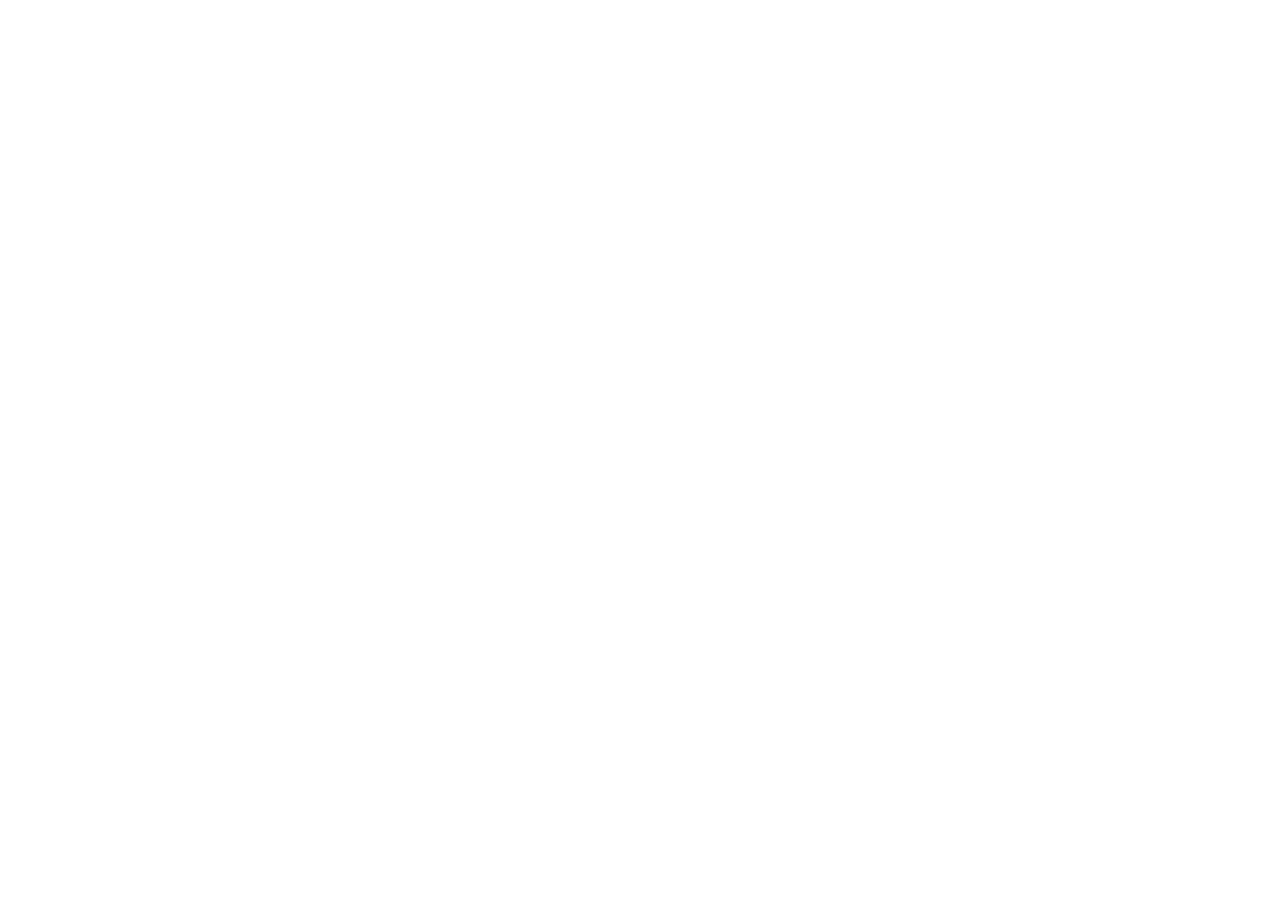
==== src/index.html @ 9ddcbdfb "Initial commit" ====
<!DOCTYPE html>
<html lang="en">
<head>
    <meta charset="UTF-8">
    <meta name="viewport" content="width=device-width, initial-scale=1.0">
    <title>Document</title>
    <link href="./output.css" rel="stylesheet">
</head>
<body>
    <div class="bg-blue-400 flex">
    </div>
</body>
</html>
---- src/output.css ----
/*
! tailwindcss v3.4.9 | MIT License | https://tailwindcss.com
*/

/*
1. Prevent padding and border from affecting element width. (https://github.com/mozdevs/cssremedy/issues/4)
2. Allow adding a border to an element by just adding a border-width. (https://github.com/tailwindcss/tailwindcss/pull/116)
*/

*,
::before,
::after {
  box-sizing: border-box;
  /* 1 */
  border-width: 0;
  /* 2 */
  border-style: solid;
  /* 2 */
  border-color: #e5e7eb;
  /* 2 */
}

::before,
::after {
  --tw-content: '';
}

/*
1. Use a consistent sensible line-height in all browsers.
2. Prevent adjustments of font size after orientation changes in iOS.
3. Use a more readable tab size.
4. Use the user's configured `sans` font-family by default.
5. Use the user's configured `sans` font-feature-settings by default.
6. Use the user's configured `sans` font-variation-settings by default.
7. Disable tap highlights on iOS
*/

html,
:host {
  line-height: 1.5;
  /* 1 */
  -webkit-text-size-adjust: 100%;
  /* 2 */
  -moz-tab-size: 4;
  /* 3 */
  -o-tab-size: 4;
     tab-size: 4;
  /* 3 */
  font-family: ui-sans-serif, system-ui, sans-serif, "Apple Color Emoji", "Segoe UI Emoji", "Segoe UI Symbol", "Noto Color Emoji";
  /* 4 */
  font-feature-settings: normal;
  /* 5 */
  font-variation-settings: normal;
  /* 6 */
  -webkit-tap-highlight-color: transparent;
  /* 7 */
}

/*
1. Remove the margin in all browsers.
2. Inherit line-height from `html` so users can set them as a class directly on the `html` element.
*/

body {
  margin: 0;
  /* 1 */
  line-height: inherit;
  /* 2 */
}

/*
1. Add the correct height in Firefox.
2. Correct the inheritance of border color in Firefox. (https://bugzilla.mozilla.org/show_bug.cgi?id=190655)
3. Ensure horizontal rules are visible by default.
*/

hr {
  height: 0;
  /* 1 */
  color: inherit;
  /* 2 */
  border-top-width: 1px;
  /* 3 */
}

/*
Add the correct text decoration in Chrome, Edge, and Safari.
*/

abbr:where([title]) {
  -webkit-text-decoration: underline dotted;
          text-decoration: underline dotted;
}

/*
Remove the default font size and weight for headings.
*/

h1,
h2,
h3,
h4,
h5,
h6 {
  font-size: inherit;
  font-weight: inherit;
}

/*
Reset links to optimize for opt-in styling instead of opt-out.
*/

a {
  color: inherit;
  text-decoration: inherit;
}

/*
Add the correct font weight in Edge and Safari.
*/

b,
strong {
  font-weight: bolder;
}

/*
1. Use the user's configured `mono` font-family by default.
2. Use the user's configured `mono` font-feature-settings by default.
3. Use the user's configured `mono` font-variation-settings by default.
4. Correct the odd `em` font sizing in all browsers.
*/

code,
kbd,
samp,
pre {
  font-family: ui-monospace, SFMono-Regular, Menlo, Monaco, Consolas, "Liberation Mono", "Courier New", monospace;
  /* 1 */
  font-feature-settings: normal;
  /* 2 */
  font-variation-settings: normal;
  /* 3 */
  font-size: 1em;
  /* 4 */
}

/*
Add the correct font size in all browsers.
*/

small {
  font-size: 80%;
}

/*
Prevent `sub` and `sup` elements from affecting the line height in all browsers.
*/

sub,
sup {
  font-size: 75%;
  line-height: 0;
  position: relative;
  vertical-align: baseline;
}

sub {
  bottom: -0.25em;
}

sup {
  top: -0.5em;
}

/*
1. Remove text indentation from table contents in Chrome and Safari. (https://bugs.chromium.org/p/chromium/issues/detail?id=999088, https://bugs.webkit.org/show_bug.cgi?id=201297)
2. Correct table border color inheritance in all Chrome and Safari. (https://bugs.chromium.org/p/chromium/issues/detail?id=935729, https://bugs.webkit.org/show_bug.cgi?id=195016)
3. Remove gaps between table borders by default.
*/

table {
  text-indent: 0;
  /* 1 */
  border-color: inherit;
  /* 2 */
  border-collapse: collapse;
  /* 3 */
}

/*
1. Change the font styles in all browsers.
2. Remove the margin in Firefox and Safari.
3. Remove default padding in all browsers.
*/

button,
input,
optgroup,
select,
textarea {
  font-family: inherit;
  /* 1 */
  font-feature-settings: inherit;
  /* 1 */
  font-variation-settings: inherit;
  /* 1 */
  font-size: 100%;
  /* 1 */
  font-weight: inherit;
  /* 1 */
  line-height: inherit;
  /* 1 */
  letter-spacing: inherit;
  /* 1 */
  color: inherit;
  /* 1 */
  margin: 0;
  /* 2 */
  padding: 0;
  /* 3 */
}

/*
Remove the inheritance of text transform in Edge and Firefox.
*/

button,
select {
  text-transform: none;
}

/*
1. Correct the inability to style clickable types in iOS and Safari.
2. Remove default button styles.
*/

button,
input:where([type='button']),
input:where([type='reset']),
input:where([type='submit']) {
  -webkit-appearance: button;
  /* 1 */
  background-color: transparent;
  /* 2 */
  background-image: none;
  /* 2 */
}

/*
Use the modern Firefox focus style for all focusable elements.
*/

:-moz-focusring {
  outline: auto;
}

/*
Remove the additional `:invalid` styles in Firefox. (https://github.com/mozilla/gecko-dev/blob/2f9eacd9d3d995c937b4251a5557d95d494c9be1/layout/style/res/forms.css#L728-L737)
*/

:-moz-ui-invalid {
  box-shadow: none;
}

/*
Add the correct vertical alignment in Chrome and Firefox.
*/

progress {
  vertical-align: baseline;
}

/*
Correct the cursor style of increment and decrement buttons in Safari.
*/

::-webkit-inner-spin-button,
::-webkit-outer-spin-button {
  height: auto;
}

/*
1. Correct the odd appearance in Chrome and Safari.
2. Correct the outline style in Safari.
*/

[type='search'] {
  -webkit-appearance: textfield;
  /* 1 */
  outline-offset: -2px;
  /* 2 */
}

/*
Remove the inner padding in Chrome and Safari on macOS.
*/

::-webkit-search-decoration {
  -webkit-appearance: none;
}

/*
1. Correct the inability to style clickable types in iOS and Safari.
2. Change font properties to `inherit` in Safari.
*/

::-webkit-file-upload-button {
  -webkit-appearance: button;
  /* 1 */
  font: inherit;
  /* 2 */
}

/*
Add the correct display in Chrome and Safari.
*/

summary {
  display: list-item;
}

/*
Removes the default spacing and border for appropriate elements.
*/

blockquote,
dl,
dd,
h1,
h2,
h3,
h4,
h5,
h6,
hr,
figure,
p,
pre {
  margin: 0;
}

fieldset {
  margin: 0;
  padding: 0;
}

legend {
  padding: 0;
}

ol,
ul,
menu {
  list-style: none;
  margin: 0;
  padding: 0;
}

/*
Reset default styling for dialogs.
*/

dialog {
  padding: 0;
}

/*
Prevent resizing textareas horizontally by default.
*/

textarea {
  resize: vertical;
}

/*
1. Reset the default placeholder opacity in Firefox. (https://github.com/tailwindlabs/tailwindcss/issues/3300)
2. Set the default placeholder color to the user's configured gray 400 color.
*/

input::-moz-placeholder, textarea::-moz-placeholder {
  opacity: 1;
  /* 1 */
  color: #9ca3af;
  /* 2 */
}

input::placeholder,
textarea::placeholder {
  opacity: 1;
  /* 1 */
  color: #9ca3af;
  /* 2 */
}

/*
Set the default cursor for buttons.
*/

button,
[role="button"] {
  cursor: pointer;
}

/*
Make sure disabled buttons don't get the pointer cursor.
*/

:disabled {
  cursor: default;
}

/*
1. Make replaced elements `display: block` by default. (https://github.com/mozdevs/cssremedy/issues/14)
2. Add `vertical-align: middle` to align replaced elements more sensibly by default. (https://github.com/jensimmons/cssremedy/issues/14#issuecomment-634934210)
   This can trigger a poorly considered lint error in some tools but is included by design.
*/

img,
svg,
video,
canvas,
audio,
iframe,
embed,
object {
  display: block;
  /* 1 */
  vertical-align: middle;
  /* 2 */
}

/*
Constrain images and videos to the parent width and preserve their intrinsic aspect ratio. (https://github.com/mozdevs/cssremedy/issues/14)
*/

img,
video {
  max-width: 100%;
  height: auto;
}

/* Make elements with the HTML hidden attribute stay hidden by default */

[hidden] {
  display: none;
}

*, ::before, ::after {
  --tw-border-spacing-x: 0;
  --tw-border-spacing-y: 0;
  --tw-translate-x: 0;
  --tw-translate-y: 0;
  --tw-rotate: 0;
  --tw-skew-x: 0;
  --tw-skew-y: 0;
  --tw-scale-x: 1;
  --tw-scale-y: 1;
  --tw-pan-x:  ;
  --tw-pan-y:  ;
  --tw-pinch-zoom:  ;
  --tw-scroll-snap-strictness: proximity;
  --tw-gradient-from-position:  ;
  --tw-gradient-via-position:  ;
  --tw-gradient-to-position:  ;
  --tw-ordinal:  ;
  --tw-slashed-zero:  ;
  --tw-numeric-figure:  ;
  --tw-numeric-spacing:  ;
  --tw-numeric-fraction:  ;
  --tw-ring-inset:  ;
  --tw-ring-offset-width: 0px;
  --tw-ring-offset-color: #fff;
  --tw-ring-color: rgb(59 130 246 / 0.5);
  --tw-ring-offset-shadow: 0 0 #0000;
  --tw-ring-shadow: 0 0 #0000;
  --tw-shadow: 0 0 #0000;
  --tw-shadow-colored: 0 0 #0000;
  --tw-blur:  ;
  --tw-brightness:  ;
  --tw-contrast:  ;
  --tw-grayscale:  ;
  --tw-hue-rotate:  ;
  --tw-invert:  ;
  --tw-saturate:  ;
  --tw-sepia:  ;
  --tw-drop-shadow:  ;
  --tw-backdrop-blur:  ;
  --tw-backdrop-brightness:  ;
  --tw-backdrop-contrast:  ;
  --tw-backdrop-grayscale:  ;
  --tw-backdrop-hue-rotate:  ;
  --tw-backdrop-invert:  ;
  --tw-backdrop-opacity:  ;
  --tw-backdrop-saturate:  ;
  --tw-backdrop-sepia:  ;
  --tw-contain-size:  ;
  --tw-contain-layout:  ;
  --tw-contain-paint:  ;
  --tw-contain-style:  ;
}

::backdrop {
  --tw-border-spacing-x: 0;
  --tw-border-spacing-y: 0;
  --tw-translate-x: 0;
  --tw-translate-y: 0;
  --tw-rotate: 0;
  --tw-skew-x: 0;
  --tw-skew-y: 0;
  --tw-scale-x: 1;
  --tw-scale-y: 1;
  --tw-pan-x:  ;
  --tw-pan-y:  ;
  --tw-pinch-zoom:  ;
  --tw-scroll-snap-strictness: proximity;
  --tw-gradient-from-position:  ;
  --tw-gradient-via-position:  ;
  --tw-gradient-to-position:  ;
  --tw-ordinal:  ;
  --tw-slashed-zero:  ;
  --tw-numeric-figure:  ;
  --tw-numeric-spacing:  ;
  --tw-numeric-fraction:  ;
  --tw-ring-inset:  ;
  --tw-ring-offset-width: 0px;
  --tw-ring-offset-color: #fff;
  --tw-ring-color: rgb(59 130 246 / 0.5);
  --tw-ring-offset-shadow: 0 0 #0000;
  --tw-ring-shadow: 0 0 #0000;
  --tw-shadow: 0 0 #0000;
  --tw-shadow-colored: 0 0 #0000;
  --tw-blur:  ;
  --tw-brightness:  ;
  --tw-contrast:  ;
  --tw-grayscale:  ;
  --tw-hue-rotate:  ;
  --tw-invert:  ;
  --tw-saturate:  ;
  --tw-sepia:  ;
  --tw-drop-shadow:  ;
  --tw-backdrop-blur:  ;
  --tw-backdrop-brightness:  ;
  --tw-backdrop-contrast:  ;
  --tw-backdrop-grayscale:  ;
  --tw-backdrop-hue-rotate:  ;
  --tw-backdrop-invert:  ;
  --tw-backdrop-opacity:  ;
  --tw-backdrop-saturate:  ;
  --tw-backdrop-sepia:  ;
  --tw-contain-size:  ;
  --tw-contain-layout:  ;
  --tw-contain-paint:  ;
  --tw-contain-style:  ;
}

.flex {
  display: flex;
}

.gap-3 {
  gap: 0.75rem;
}

.bg-blue-400 {
  --tw-bg-opacity: 1;
  background-color: rgb(96 165 250 / var(--tw-bg-opacity));
}

.p-4 {
  padding: 1rem;
}
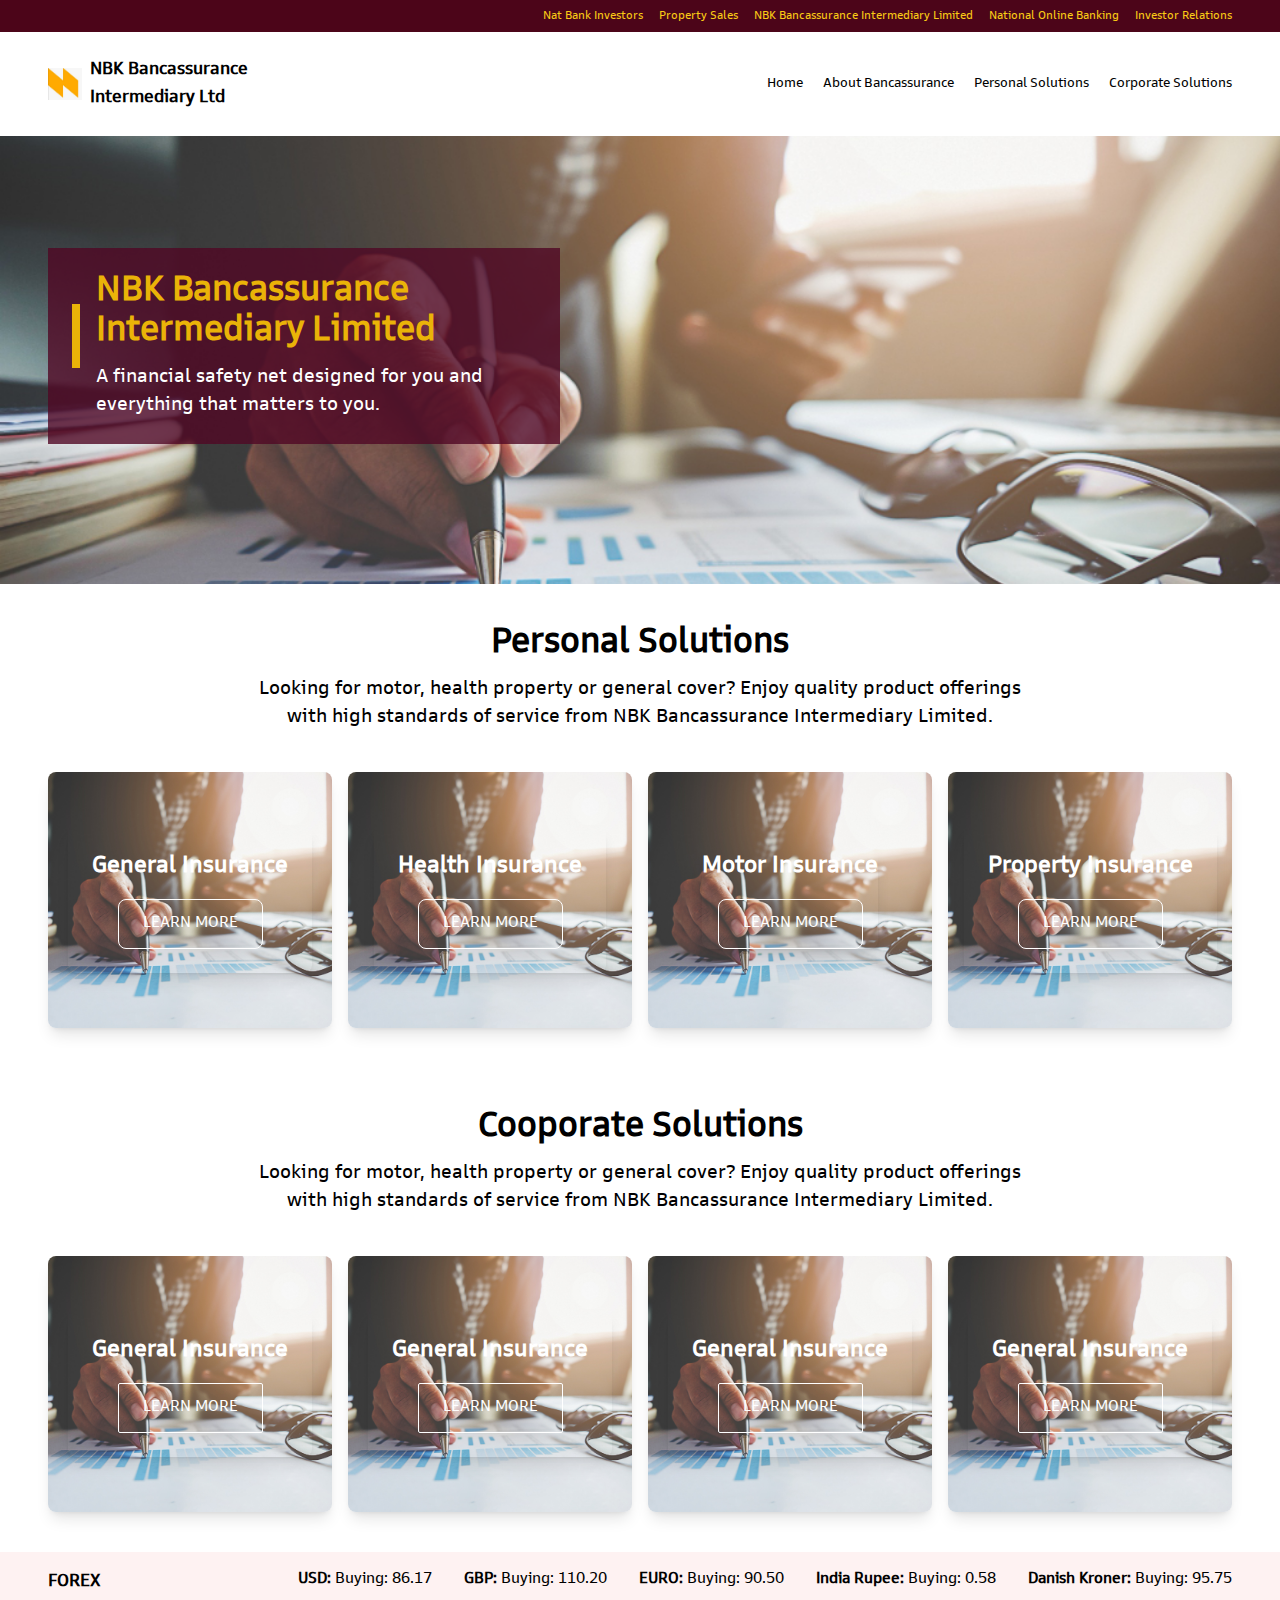
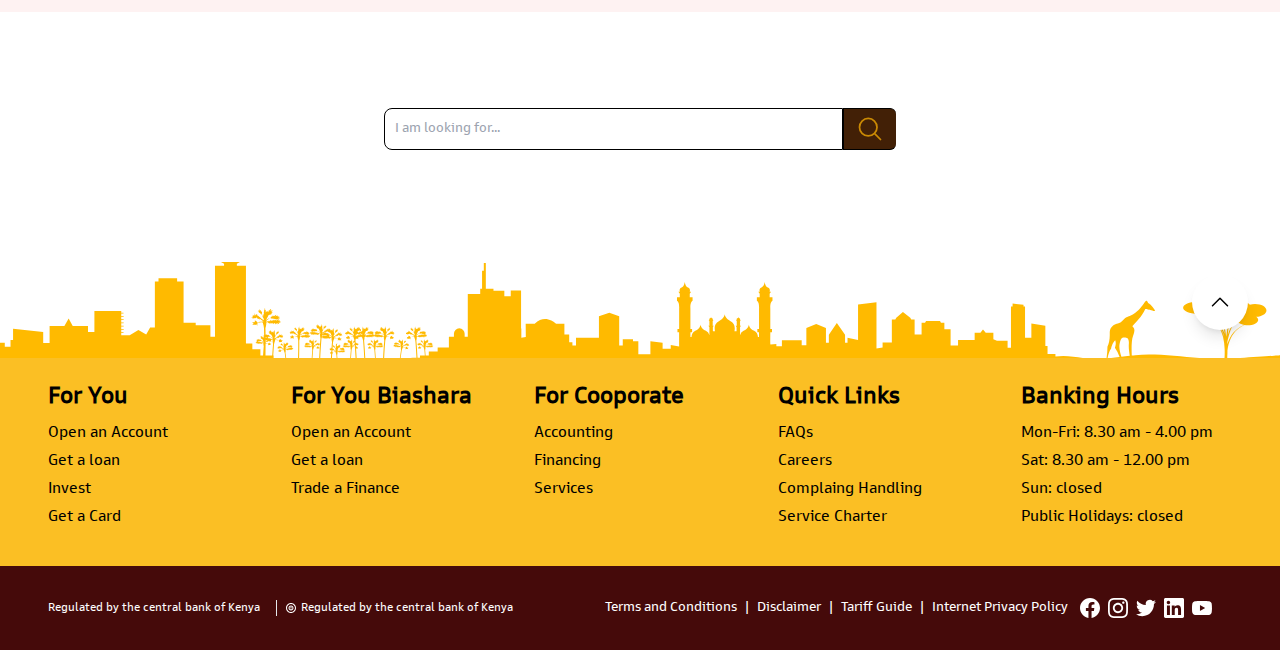
==== commit 5a18da15: "index page and about page added" ====
--- a/src/index.html
+++ b/src/index.html
@@ -6,8 +6,302 @@
     <title>Document</title>
     <link href="./output.css" rel="stylesheet">
 </head>
-<body>
-    <div class="bg-blue-400 flex">
+<body class="font-goldman">
+    <div class="bg-rose-950 flex flex-row-reverse p-2 gap-4 md:pr-12 lg:pr-12 overflow-x-auto whitespace-nowrap">
+        <p class="text-yellow-400 text-xs">Investor Relations</p>
+        <p class="text-yellow-400 text-xs">National Online Banking</p>
+        <p class="text-yellow-400 text-xs">NBK Bancassurance Intermediary Limited</p>
+        <p class="text-yellow-400 text-xs">Property Sales</p>
+        <p class="text-yellow-400 text-xs">Nat Bank Investors</p>
     </div>
+    <div class="flex justify-between items-center py-6 px-4 lg:px-12">
+        <div class="flex items-center">
+            <img src="/images/logo.jpeg" alt="NBK Logo" class="h-8">
+            <div class="ml-2 md:text-lg font-bold text-sm">
+                <p>NBK Bancassurance</p>
+                <p>Intermediary Ltd</p>
+            </div>
+        </div>
+        <div class="hidden lg:flex text-sm gap-5">
+            <p>Home</p>
+            <p>About Bancassurance</p>
+            <p>Personal Solutions</p>
+            <p>Corporate Solutions</p>
+        </div>
+        <div class="lg:hidden flex items-center space-x-2">
+            <svg xmlns="http://www.w3.org/2000/svg" fill="none" viewBox="0 0 24 24" stroke-width="1.5" stroke="currentColor"
+                class="text-yellow-400 w-6 h-6">
+                <path stroke-linecap="round" stroke-linejoin="round"
+                d="m21 21-5.197-5.197m0 0A7.5 7.5 0 1 0 5.196 5.196a7.5 7.5 0 0 0 10.607 10.607Z" />
+            </svg>
+        </div>
+        <div class="md:hidden flex text-sm space-x-2">
+            <button id="menuToggle" class="text-gray-500 hover:text-gray-600">
+                <svg xmlns="http://www.w3.org/2000/svg" class="h-6 w-6" fill="none" viewBox="0 0 24 24" stroke="currentColor">
+                    <path stroke-linecap="round" stroke-linejoin="round" stroke-width="2" d="M4 6h16M4 12h16M4 18h16" />
+                </svg>
+            </button>
+        </div>
+    </div>
+    <div id="mobileMenu" class="hidden sm:hidden bg-white shadow-md">
+        <nav class="flex flex-col p-4">
+            <a href="#" class="py-2">Home</a>
+            <a href="#" class="py-2">About Bancassurance</a>
+            <a href="#" class="py-2">Personal Solutions</a>
+            <a href="#" class="py-2">Cooporate Solutions</a>
+        </nav>
+    </div>
+    <section>
+        <div class="relative bg-violet-200">
+            <img src="../images/homepage.jpg" alt="Homepage Image" class="object-cover w-full h-64 sm:h-80 md:h-96 lg:h-[28rem]">
+            
+            <div class="absolute top-1/4 left-4 sm:left-8 md:left-12 bg-pink-950 bg-opacity-80 p-4 sm:p-6 md:max-w-md lg:max-w-lg flex">
+                <div class="w-2 sm:w-3 bg-yellow-500 h-12 sm:h-16 mt-6 sm:mt-8"></div>
+                
+                <div class="ml-4">
+                    <h2 class="font-bold text-2xl sm:text-3xl md:text-4xl text-yellow-500">NBK Bancassurance</h2>
+                    <p class="font-bold text-2xl sm:text-3xl md:text-4xl text-yellow-500">Intermediary Limited</p>
+                    <p class="text-white mt-3 text-base sm:text-lg md:text-xl">A financial safety net designed for you and everything that matters to you.</p>
+                </div>
+            </div>
+        </div>
+    </section>
+    <section>
+        <div class="flex flex-col items-center pt-10 px-4 sm:px-6 lg:px-12">
+            <p class="font-bold text-2xl sm:text-3xl md:text-4xl">Personal Solutions</p>
+            <p class="text-base sm:text-lg md:text-xl max-w-3xl mt-3 text-center">
+                Looking for motor, health property or general cover? Enjoy quality product offerings with high standards of service from NBK Bancassurance Intermediary Limited.
+            </p>
+        </div>
+        
+        <div class="grid grid-cols-1 sm:grid-cols-2 md:grid-cols-3 lg:grid-cols-4 gap-4 px-4 sm:px-6 md:px-8 lg:px-12 py-10">
+            <div class="relative bg-white rounded-lg shadow-lg overflow-hidden">
+                <img src="../images/homepage.jpg" alt="General Insurance" class="object-cover w-full h-48 md:h-56 lg:h-64">
+                <div class="absolute inset-0 flex items-center justify-center">
+                    <div class="text-center p-4 sm:p-6 bg-opacity-80 rounded-lg shadow-lg">
+                        <h2 class="font-bold text-lg sm:text-xl md:text-2xl text-white mb-4">General Insurance</h2>
+                        <a href="#" class="inline-block px-4 py-2 sm:px-6 sm:py-3 border border-white hover:border-yellow-400 text-white hover:text-black rounded-lg hover:bg-yellow-400 transition-colors duration-300">
+                            LEARN MORE
+                        </a>
+                    </div>
+                </div>
+            </div>
+            <div class="relative bg-white rounded-lg shadow-lg overflow-hidden">
+                <img src="../images/homepage.jpg" alt="General Insurance" class="object-cover w-full h-48 md:h-56 lg:h-64">
+                <div class="absolute inset-0 flex items-center justify-center">
+                    <div class="text-center p-4 sm:p-6 bg-opacity-80 rounded-lg shadow-lg">
+                        <h2 class="font-bold text-lg sm:text-xl md:text-2xl text-white mb-4">Health Insurance</h2>
+                        <a href="#" class="inline-block px-4 py-2 sm:px-6 sm:py-3 border border-white hover:border-yellow-400 text-white hover:text-black rounded-lg hover:bg-yellow-400 transition-colors duration-300">
+                            LEARN MORE
+                        </a>
+                    </div>
+                </div>
+            </div>
+            <div class="relative bg-white rounded-lg shadow-lg overflow-hidden">
+                <img src="../images/homepage.jpg" alt="General Insurance" class="object-cover w-full h-48 md:h-56 lg:h-64">
+                <div class="absolute inset-0 flex items-center justify-center">
+                    <div class="text-center p-4lg:p-6 bg-opacity-80 rounded-lg shadow-lg">
+                        <h2 class="font-bold text-lg sm:text-xl md:text-2xl text-white mb-4">Motor Insurance</h2>
+                        <a href="#" class="inline-block px-4 py-2 sm:px-6 sm:py-3 border border-white hover:border-yellow-400 text-white hover:text-black rounded-lg hover:bg-yellow-400 transition-colors duration-300">
+                            LEARN MORE
+                        </a>
+                    </div>
+                </div>
+            </div>
+            <div class="relative bg-white rounded-lg shadow-lg overflow-hidden">
+                <img src="../images/homepage.jpg" alt="General Insurance" class="object-cover w-full h-48 md:h-56 lg:h-64">
+                <div class="absolute inset-0 flex items-center justify-center">
+                    <div class="text-center p-4 sm:p-6 bg-opacity-80 rounded-lg shadow-lg">
+                        <h2 class="font-bold text-lg sm:text-xl md:text-2xl text-white mb-4">Property Insurance</h2>
+                        <a href="#" class="inline-block px-4 py-2 sm:px-6 sm:py-3 border border-white hover:border-yellow-400 text-white hover:text-black rounded-lg hover:bg-yellow-400 transition-colors duration-300">
+                            LEARN MORE
+                        </a>
+                    </div>
+                </div>
+            </div>
+        </div>
+    </section>
+    
+    <section>
+        <div class="flex flex-col items-center pt-10 px-4 sm:px-6 lg:px-12">
+            <p class="font-bold text-2xl sm:text-3xl md:text-4xl">Cooporate Solutions</p>
+            <p class="text-base sm:text-lg md:text-xl max-w-3xl mt-3 text-center">
+                Looking for motor, health property or general cover? Enjoy quality product offerings with high standards of service from NBK Bancassurance Intermediary Limited.
+            </p>
+        </div>
+        <div class="grid grid-cols-1 sm:grid-cols-2 md:grid-cols-3 lg:grid-cols-4 gap-4 px-4 sm:px-6 md:px-8 lg:px-12 py-10">
+            <div class="relative bg-white rounded-lg shadow-lg overflow-hidden">
+                <img src="../images/homepage.jpg" alt="General Insurance" class="object-cover w-full h-48 md:h-56 lg:h-64">
+                <div class="absolute inset-0 flex items-center justify-center">
+                    <div class="text-center p-4 sm:p-6 bg-opacity-80 rounded-lg shadow-lg">
+                        <h2 class="font-bold text-lg sm:text-xl md:text-2xl text-white mb-4">General Insurance</h2>
+                        <a href="#" class="inline-block px-4 py-2 sm:px-6 sm:py-3 border border-white hover:border-yellow-400 text-white hover:text-black rounded-sm hover:bg-yellow-400 transition-colors duration-300">
+                            LEARN MORE
+                        </a>
+                    </div>
+                </div>
+            </div>
+            <div class="relative bg-white rounded-lg shadow-lg overflow-hidden">
+                <img src="../images/homepage.jpg" alt="General Insurance" class="object-cover w-full h-48 md:h-56 lg:h-64">
+                <div class="absolute inset-0 flex items-center justify-center">
+                    <div class="text-center p-4 sm:p-6 bg-opacity-80 rounded-lg shadow-lg">
+                        <h2 class="font-bold text-lg sm:text-xl md:text-2xl text-white mb-4">General Insurance</h2>
+                        <a href="#" class="inline-block px-4 py-2 sm:px-6 sm:py-3 border border-white hover:border-yellow-400 text-white hover:text-black rounded-sm hover:bg-yellow-400 transition-colors duration-300">
+                            LEARN MORE
+                        </a>
+                    </div>
+                </div>
+            </div>
+            <div class="relative bg-white rounded-lg shadow-lg overflow-hidden">
+                <img src="../images/homepage.jpg" alt="General Insurance" class="object-cover w-full h-48 md:h-56 lg:h-64">
+                <div class="absolute inset-0 flex items-center justify-center">
+                    <div class="text-center p-4 sm:p-6 bg-opacity-80 rounded-lg shadow-lg">
+                        <h2 class="font-bold text-lg sm:text-xl md:text-2xl text-white mb-4">General Insurance</h2>
+                        <a href="#" class="inline-block px-4 py-2 sm:px-6 sm:py-3 border border-white hover:border-yellow-400 text-white hover:text-black rounded-sm hover:bg-yellow-400 transition-colors duration-300">
+                            LEARN MORE
+                        </a>
+                    </div>
+                </div>
+            </div>
+            <div class="relative bg-white rounded-lg shadow-lg overflow-hidden">
+                <img src="../images/homepage.jpg" alt="General Insurance" class="object-cover w-full h-48 md:h-56 lg:h-64">
+                <div class="absolute inset-0 flex items-center justify-center">
+                    <div class="text-center p-4 sm:p-6 bg-opacity-80 rounded-lg shadow-lg">
+                        <h2 class="font-bold text-lg sm:text-xl md:text-2xl text-white mb-4">General Insurance</h2>
+                        <a href="#" class="inline-block px-4 py-2 sm:px-6 sm:py-3 border border-white hover:border-yellow-400 text-white hover:text-black rounded-sm hover:bg-yellow-400 transition-colors duration-300">
+                            LEARN MORE
+                        </a>
+                    </div>
+                </div>
+            </div>
+        </div>
+    </section>
+    <div class="flex flex-col sm:flex-row justify-between px-4 sm:px-12 py-4 bg-red-50 overflow-x-auto">
+        <p class="font-bold text-lg mb-2 sm:mb-0">FOREX</p>
+        <div class="flex space-x-4 sm:space-x-8 text-sm sm:text-base">
+                <p class="font-bold text-sm sm:text-base flex-shrink-0">USD: <span class="font-thin">Buying: 86.17</span></p>
+                <p class="font-bold text-sm sm:text-base flex-shrink-0">GBP: <span class="font-thin">Buying: 110.20</span></p>
+                <p class="font-bold text-sm sm:text-base flex-shrink-0">EURO: <span class="font-thin">Buying: 90.50</span></p>
+                <p class="font-bold text-sm sm:text-base flex-shrink-0">India Rupee: <span class="font-thin">Buying: 0.58</span></p>
+                <p class="font-bold text-sm sm:text-base flex-shrink-0">Danish Kroner: <span class="font-thin">Buying: 95.75</span></p>
+            </div>
+        </div>
+    </div>
+    <form class="max-w-lg my-auto mx-auto py-24">
+        <div class="flex">
+            <input placeholder="I am looking for..." type="text" id="website-admin" class="rounded-none rounded-s-lg border border-black text-gray-900 block flex-1 min-w-0 w-full text-sm p-2.5">
+            <span class="inline-flex items-center px-3 text-sm bg-yellow-950 text-gray-900 border border-e-0 border-black rounded-e-md">
+                <svg xmlns="http://www.w3.org/2000/svg" fill="none" viewBox="0 0 24 24" stroke-width="1.5" stroke="currentColor" class="size-7 text-yellow-600">
+                    <path stroke-linecap="round" stroke-linejoin="round" d="m21 21-5.197-5.197m0 0A7.5 7.5 0 1 0 5.196 5.196a7.5 7.5 0 0 0 10.607 10.607Z" />
+                </svg>
+            </span>
+        </div>
+    </form>
+    <footer>
+        <div class="relative pt-4">
+            <img src="../images/skyline.svg" alt="" class="object-cover w-full max-h-24">
+            <div class="absolute right-4 sm:right-8 top-1/2 transform -translate-y-1/2 bg-white p-2 sm:p-4 rounded-full shadow-lg">
+                <svg xmlns="http://www.w3.org/2000/svg" fill="none" viewBox="0 0 24 24" stroke-width="1.5" stroke="currentColor" class="w-4 h-4 sm:w-6 sm:h-6 text-black">
+                    <path stroke-linecap="round" stroke-linejoin="round" d="m4.5 15.75 7.5-7.5 7.5 7.5" />
+                </svg>
+            </div>
+        </div>
+        <div class="bg-amber-400 pt-6 grid grid-cols-1 sm:grid-cols-2 md:grid-cols-3 lg:grid-cols-5 gap-8 px-4 sm:px-8 lg:px-12 py-8">
+            <div>
+                <p class="font-bold text-xl sm:text-2xl mb-2">For You</p>
+                <p class="mb-1">Open an Account</p>
+                <p class="mb-1">Get a loan</p>
+                <p class="mb-1">Invest</p>
+                <p class="mb-1">Get a Card</p>
+            </div>
+            <div>
+                <p class="font-bold text-xl sm:text-2xl mb-2">For You Biashara</p>
+                <p class="mb-1">Open an Account</p>
+                <p class="mb-1">Get a loan</p>
+                <p class="mb-1">Trade a Finance</p>
+            </div>
+            <div>
+                <p class="font-bold text-xl sm:text-2xl mb-2">For Cooporate</p>
+                <p class="mb-1">Accounting</p>
+                <p class="mb-1">Financing</p>
+                <p class="mb-1">Services</p>
+            </div>
+            <div>
+                <p class="font-bold text-xl sm:text-2xl mb-2">Quick Links</p>
+                <p class="mb-1">FAQs</p>
+                <p class="mb-1">Careers</p>
+                <p class="mb-1">Complaing Handling</p>
+                <p class="mb-1">Service Charter</p>
+            </div>
+            <div>
+                <p class="font-bold text-xl sm:text-2xl mb-2">Banking Hours</p>
+                <p class="mb-1">Mon-Fri: 8.30 am - 4.00 pm</p>
+                <p class="mb-1">Sat: 8.30 am - 12.00 pm</p>
+                <p class="mb-1">Sun: closed</p>
+                <p class="mb-1">Public Holidays: closed</p>
+            </div>
+        </div>
+        <div class="bg-red-950 text-white flex flex-col sm:flex-row justify-between px-4 sm:px-8 lg:px-12 py-6 text-xs">
+            <div class="flex flex-col sm:flex-row items-center mb-4 sm:mb-0">
+                <p class="mb-2 sm:mb-0 sm:mr-2">Regulated by the central bank of Kenya</p>
+                <div class="hidden sm:block border-l h-4 border-gray-200 mx-2"></div>
+                <div class="flex items-center">
+                    <svg xmlns="http://www.w3.org/2000/svg" viewBox="0 0 24 24" fill="currentColor" class="w-3 h-3 mr-1">
+                        <path d="M12 2C6.48 2 2 6.48 2 12s4.48 10 10 10 10-4.48 10-10S17.52 2 12 2zm0 18c-4.41 0-8-3.59-8-8s3.59-8 8-8 8 3.59 8 8-3.59 8-8 8zm-1-4h2v-2h-2v2zm0-7v4h2V9h-2z"/>
+                        <path d="M12 7c-2.76 0-5 2.24-5 5s2.24 5 5 5 5-2.24 5-5-2.24-5-5-5zm0 8c-1.66 0-3-1.34-3-3s1.34-3 3-3 3 1.34 3 3-1.34 3-3 3z"/>
+                    </svg>
+                    <p>Regulated by the central bank of Kenya</p>
+                </div>
+            </div>
+            <div class="flex flex-col sm:flex-row items-center justify-between px-4 py-2 text-sm">
+                <div class="flex flex-wrap items-center justify-center sm:justify-start mb-4 sm:mb-0">
+                    <a class="mx-2 my-1 sm:my-0 hover:underline">Terms and Conditions</a>
+                    <span class="hidden sm:inline">|</span>
+                    <a class="mx-2 my-1 sm:my-0 hover:underline">Disclaimer</a>
+                    <span class="hidden sm:inline">|</span>
+                    <a class="mx-2 my-1 sm:my-0 hover:underline">Tariff Guide</a>
+                    <span class="hidden sm:inline">|</span>
+                    <a class="mx-2 my-1 sm:my-0 hover:underline">Internet Privacy Policy</a>
+                </div>
+                <div class="flex items-center">
+                    <a href="#" class="mx-1">
+                        <svg xmlns="http://www.w3.org/2000/svg" viewBox="0 0 24 24" fill="currentColor" class="w-5 h-5">
+                            <path d="M24 12.073c0-6.627-5.373-12-12-12s-12 5.373-12 12c0 5.99 4.388 10.954 10.125 11.854v-8.385H7.078v-3.47h3.047V9.43c0-3.007 1.792-4.669 4.533-4.669 1.312 0 2.686.235 2.686.235v2.953H15.83c-1.491 0-1.956.925-1.956 1.874v2.25h3.328l-.532 3.47h-2.796v8.385C19.612 23.027 24 18.062 24 12.073z"/>
+                        </svg>
+                    </a>
+                    <a href="#" class="mx-1">
+                        <svg xmlns="http://www.w3.org/2000/svg" viewBox="0 0 24 24" fill="currentColor" class="w-5 h-5">
+                            <path d="M12 0C8.74 0 8.333.015 7.053.072 5.775.132 4.905.333 4.14.63c-.789.306-1.459.717-2.126 1.384S.935 3.35.63 4.14C.333 4.905.131 5.775.072 7.053.012 8.333 0 8.74 0 12s.015 3.667.072 4.947c.06 1.277.261 2.148.558 2.913.306.788.717 1.459 1.384 2.126.667.666 1.336 1.079 2.126 1.384.766.296 1.636.499 2.913.558C8.333 23.988 8.74 24 12 24s3.667-.015 4.947-.072c1.277-.06 2.148-.262 2.913-.558.788-.306 1.459-.718 2.126-1.384.666-.667 1.079-1.335 1.384-2.126.296-.765.499-1.636.558-2.913.06-1.28.072-1.687.072-4.947s-.015-3.667-.072-4.947c-.06-1.277-.262-2.149-.558-2.913-.306-.789-.718-1.459-1.384-2.126C21.319 1.347 20.651.935 19.86.63c-.765-.297-1.636-.499-2.913-.558C15.667.012 15.26 0 12 0zm0 2.16c3.203 0 3.585.016 4.85.071 1.17.055 1.805.249 2.227.415.562.217.96.477 1.382.896.419.42.679.819.896 1.381.164.422.36 1.057.413 2.227.057 1.266.07 1.646.07 4.85s-.015 3.585-.074 4.85c-.061 1.17-.256 1.805-.421 2.227-.224.562-.479.96-.899 1.382-.419.419-.824.679-1.38.896-.42.164-1.065.36-2.235.413-1.274.057-1.649.07-4.859.07-3.211 0-3.586-.015-4.859-.074-1.171-.061-1.816-.256-2.236-.421-.569-.224-.96-.479-1.379-.899-.421-.419-.69-.824-.9-1.38-.165-.42-.359-1.065-.42-2.235-.045-1.26-.061-1.649-.061-4.844 0-3.196.016-3.586.061-4.861.061-1.17.255-1.814.42-2.234.21-.57.479-.96.9-1.381.419-.419.81-.689 1.379-.898.42-.166 1.051-.361 2.221-.421 1.275-.045 1.65-.06 4.859-.06l.045.03zm0 3.678c-3.405 0-6.162 2.76-6.162 6.162 0 3.405 2.76 6.162 6.162 6.162 3.405 0 6.162-2.76 6.162-6.162 0-3.405-2.76-6.162-6.162-6.162zM12 16c-2.21 0-4-1.79-4-4s1.79-4 4-4 4 1.79 4 4-1.79 4-4 4zm7.846-10.405c0 .795-.646 1.44-1.44 1.44-.795 0-1.44-.646-1.44-1.44 0-.794.646-1.439 1.44-1.439.793-.001 1.44.645 1.44 1.439z"/>
+                        </svg>
+                    </a>
+                    <a href="#" class="mx-1">
+                        <svg xmlns="http://www.w3.org/2000/svg" viewBox="0 0 24 24" fill="currentColor" class="w-5 h-5">
+                            <path d="M23.953 4.57a10 10 0 01-2.825.775 4.958 4.958 0 002.163-2.723c-.951.555-2.005.959-3.127 1.184a4.92 4.92 0 00-8.384 4.482C7.69 8.095 4.067 6.13 1.64 3.162a4.822 4.822 0 00-.666 2.475c0 1.71.87 3.213 2.188 4.096a4.904 4.904 0 01-2.228-.616v.06a4.923 4.923 0 003.946 4.827 4.996 4.996 0 01-2.212.085 4.936 4.936 0 004.604 3.417 9.867 9.867 0 01-6.102 2.105c-.39 0-.779-.023-1.17-.067a13.995 13.995 0 007.557 2.209c9.053 0 13.998-7.496 13.998-13.985 0-.21 0-.42-.015-.63A9.935 9.935 0 0024 4.59z"/>
+                        </svg>
+                    </a>
+                    <a href="#" class="mx-1">
+                        <svg xmlns="http://www.w3.org/2000/svg" viewBox="0 0 24 24" fill="currentColor" class="w-5 h-5">
+                            <path d="M20.447 20.452h-3.554v-5.569c0-1.328-.027-3.037-1.852-3.037-1.853 0-2.136 1.445-2.136 2.939v5.667H9.351V9h3.414v1.561h.046c.477-.9 1.637-1.85 3.37-1.85 3.601 0 4.267 2.37 4.267 5.455v6.286zM5.337 7.433c-1.144 0-2.063-.926-2.063-2.065 0-1.138.92-2.063 2.063-2.063 1.14 0 2.064.925 2.064 2.063 0 1.139-.925 2.065-2.064 2.065zm1.782 13.019H3.555V9h3.564v11.452zM22.225 0H1.771C.792 0 0 .774 0 1.729v20.542C0 23.227.792 24 1.771 24h20.451C23.2 24 24 23.227 24 22.271V1.729C24 .774 23.2 0 22.222 0h.003z"/>
+                        </svg>
+                    </a>
+                    <a href="#" class="mx-1">
+                        <svg xmlns="http://www.w3.org/2000/svg" viewBox="0 0 24 24" fill="currentColor" class="w-5 h-5">
+                            <path d="M23.498 6.186a3.016 3.016 0 0 0-2.122-2.136C19.505 3.545 12 3.545 12 3.545s-7.505 0-9.377.505A3.017 3.017 0 0 0 .502 6.186C0 8.07 0 12 0 12s0 3.93.502 5.814a3.016 3.016 0 0 0 2.122 2.136c1.871.505 9.376.505 9.376.505s7.505 0 9.377-.505a3.015 3.015 0 0 0 2.122-2.136C24 15.93 24 12 24 12s0-3.93-.502-5.814zM9.545 15.568V8.432L15.818 12l-6.273 3.568z"/>
+                        </svg>
+                    </a>
+                </div>
+            </div>
+        </div>
+    </footer>
 </body>
+<script>
+    document.addEventListener('DOMContentLoaded', function() {
+    const menuToggle = document.getElementById('menuToggle');
+    const mobileMenu = document.getElementById('mobileMenu');
+
+    menuToggle.addEventListener('click', function() {
+        mobileMenu.classList.toggle('hidden');
+    });
+});
+</script>
 </html>--- a/src/output.css
+++ b/src/output.css
@@ -554,19 +554,1013 @@
   --tw-contain-style:  ;
 }
 
+.container {
+  width: 100%;
+}
+
+@media (min-width: 640px) {
+  .container {
+    max-width: 640px;
+  }
+}
+
+@media (min-width: 768px) {
+  .container {
+    max-width: 768px;
+  }
+}
+
+@media (min-width: 1024px) {
+  .container {
+    max-width: 1024px;
+  }
+}
+
+@media (min-width: 1280px) {
+  .container {
+    max-width: 1280px;
+  }
+}
+
+@media (min-width: 1536px) {
+  .container {
+    max-width: 1536px;
+  }
+}
+
+.absolute {
+  position: absolute;
+}
+
+.relative {
+  position: relative;
+}
+
+.inset-0 {
+  inset: 0px;
+}
+
+.left-12 {
+  left: 3rem;
+}
+
+.left-4 {
+  left: 1rem;
+}
+
+.right-4 {
+  right: 1rem;
+}
+
+.top-1\/2 {
+  top: 50%;
+}
+
+.top-1\/4 {
+  top: 25%;
+}
+
+.mx-1 {
+  margin-left: 0.25rem;
+  margin-right: 0.25rem;
+}
+
+.mx-2 {
+  margin-left: 0.5rem;
+  margin-right: 0.5rem;
+}
+
+.mx-auto {
+  margin-left: auto;
+  margin-right: auto;
+}
+
+.my-1 {
+  margin-top: 0.25rem;
+  margin-bottom: 0.25rem;
+}
+
+.my-auto {
+  margin-top: auto;
+  margin-bottom: auto;
+}
+
+.mb-1 {
+  margin-bottom: 0.25rem;
+}
+
+.mb-2 {
+  margin-bottom: 0.5rem;
+}
+
+.mb-4 {
+  margin-bottom: 1rem;
+}
+
+.mb-5 {
+  margin-bottom: 1.25rem;
+}
+
+.mb-6 {
+  margin-bottom: 1.5rem;
+}
+
+.mb-8 {
+  margin-bottom: 2rem;
+}
+
+.ml-2 {
+  margin-left: 0.5rem;
+}
+
+.ml-4 {
+  margin-left: 1rem;
+}
+
+.mr-1 {
+  margin-right: 0.25rem;
+}
+
+.mt-3 {
+  margin-top: 0.75rem;
+}
+
+.mt-6 {
+  margin-top: 1.5rem;
+}
+
+.mt-8 {
+  margin-top: 2rem;
+}
+
+.block {
+  display: block;
+}
+
+.inline-block {
+  display: inline-block;
+}
+
 .flex {
   display: flex;
 }
 
-.gap-3 {
-  gap: 0.75rem;
-}
-
-.bg-blue-400 {
+.inline-flex {
+  display: inline-flex;
+}
+
+.grid {
+  display: grid;
+}
+
+.hidden {
+  display: none;
+}
+
+.size-6 {
+  width: 1.5rem;
+  height: 1.5rem;
+}
+
+.size-7 {
+  width: 1.75rem;
+  height: 1.75rem;
+}
+
+.h-12 {
+  height: 3rem;
+}
+
+.h-16 {
+  height: 4rem;
+}
+
+.h-3 {
+  height: 0.75rem;
+}
+
+.h-4 {
+  height: 1rem;
+}
+
+.h-48 {
+  height: 12rem;
+}
+
+.h-5 {
+  height: 1.25rem;
+}
+
+.h-6 {
+  height: 1.5rem;
+}
+
+.h-64 {
+  height: 16rem;
+}
+
+.h-8 {
+  height: 2rem;
+}
+
+.max-h-24 {
+  max-height: 6rem;
+}
+
+.max-h-96 {
+  max-height: 24rem;
+}
+
+.w-12 {
+  width: 3rem;
+}
+
+.w-2 {
+  width: 0.5rem;
+}
+
+.w-3 {
+  width: 0.75rem;
+}
+
+.w-4 {
+  width: 1rem;
+}
+
+.w-5 {
+  width: 1.25rem;
+}
+
+.w-6 {
+  width: 1.5rem;
+}
+
+.w-full {
+  width: 100%;
+}
+
+.min-w-0 {
+  min-width: 0px;
+}
+
+.max-w-3xl {
+  max-width: 48rem;
+}
+
+.max-w-full {
+  max-width: 100%;
+}
+
+.max-w-lg {
+  max-width: 32rem;
+}
+
+.flex-1 {
+  flex: 1 1 0%;
+}
+
+.flex-shrink-0 {
+  flex-shrink: 0;
+}
+
+.-translate-y-1\/2 {
+  --tw-translate-y: -50%;
+  transform: translate(var(--tw-translate-x), var(--tw-translate-y)) rotate(var(--tw-rotate)) skewX(var(--tw-skew-x)) skewY(var(--tw-skew-y)) scaleX(var(--tw-scale-x)) scaleY(var(--tw-scale-y));
+}
+
+.transform {
+  transform: translate(var(--tw-translate-x), var(--tw-translate-y)) rotate(var(--tw-rotate)) skewX(var(--tw-skew-x)) skewY(var(--tw-skew-y)) scaleX(var(--tw-scale-x)) scaleY(var(--tw-scale-y));
+}
+
+.list-disc {
+  list-style-type: disc;
+}
+
+.grid-cols-1 {
+  grid-template-columns: repeat(1, minmax(0, 1fr));
+}
+
+.flex-row-reverse {
+  flex-direction: row-reverse;
+}
+
+.flex-col {
+  flex-direction: column;
+}
+
+.flex-wrap {
+  flex-wrap: wrap;
+}
+
+.items-center {
+  align-items: center;
+}
+
+.justify-center {
+  justify-content: center;
+}
+
+.justify-between {
+  justify-content: space-between;
+}
+
+.gap-4 {
+  gap: 1rem;
+}
+
+.gap-5 {
+  gap: 1.25rem;
+}
+
+.gap-6 {
+  gap: 1.5rem;
+}
+
+.gap-8 {
+  gap: 2rem;
+}
+
+.space-x-2 > :not([hidden]) ~ :not([hidden]) {
+  --tw-space-x-reverse: 0;
+  margin-right: calc(0.5rem * var(--tw-space-x-reverse));
+  margin-left: calc(0.5rem * calc(1 - var(--tw-space-x-reverse)));
+}
+
+.space-x-4 > :not([hidden]) ~ :not([hidden]) {
+  --tw-space-x-reverse: 0;
+  margin-right: calc(1rem * var(--tw-space-x-reverse));
+  margin-left: calc(1rem * calc(1 - var(--tw-space-x-reverse)));
+}
+
+.space-y-2 > :not([hidden]) ~ :not([hidden]) {
+  --tw-space-y-reverse: 0;
+  margin-top: calc(0.5rem * calc(1 - var(--tw-space-y-reverse)));
+  margin-bottom: calc(0.5rem * var(--tw-space-y-reverse));
+}
+
+.overflow-hidden {
+  overflow: hidden;
+}
+
+.overflow-x-auto {
+  overflow-x: auto;
+}
+
+.whitespace-nowrap {
+  white-space: nowrap;
+}
+
+.rounded-full {
+  border-radius: 9999px;
+}
+
+.rounded-lg {
+  border-radius: 0.5rem;
+}
+
+.rounded-none {
+  border-radius: 0px;
+}
+
+.rounded-sm {
+  border-radius: 0.125rem;
+}
+
+.rounded-e-md {
+  border-start-end-radius: 0.375rem;
+  border-end-end-radius: 0.375rem;
+}
+
+.rounded-s-lg {
+  border-start-start-radius: 0.5rem;
+  border-end-start-radius: 0.5rem;
+}
+
+.border {
+  border-width: 1px;
+}
+
+.border-e-0 {
+  border-inline-end-width: 0px;
+}
+
+.border-l {
+  border-left-width: 1px;
+}
+
+.border-black {
+  --tw-border-opacity: 1;
+  border-color: rgb(0 0 0 / var(--tw-border-opacity));
+}
+
+.border-gray-200 {
+  --tw-border-opacity: 1;
+  border-color: rgb(229 231 235 / var(--tw-border-opacity));
+}
+
+.border-gray-300 {
+  --tw-border-opacity: 1;
+  border-color: rgb(209 213 219 / var(--tw-border-opacity));
+}
+
+.border-white {
+  --tw-border-opacity: 1;
+  border-color: rgb(255 255 255 / var(--tw-border-opacity));
+}
+
+.bg-amber-400 {
   --tw-bg-opacity: 1;
-  background-color: rgb(96 165 250 / var(--tw-bg-opacity));
+  background-color: rgb(251 191 36 / var(--tw-bg-opacity));
+}
+
+.bg-pink-950 {
+  --tw-bg-opacity: 1;
+  background-color: rgb(80 7 36 / var(--tw-bg-opacity));
+}
+
+.bg-red-50 {
+  --tw-bg-opacity: 1;
+  background-color: rgb(254 242 242 / var(--tw-bg-opacity));
+}
+
+.bg-red-950 {
+  --tw-bg-opacity: 1;
+  background-color: rgb(69 10 10 / var(--tw-bg-opacity));
+}
+
+.bg-rose-950 {
+  --tw-bg-opacity: 1;
+  background-color: rgb(76 5 25 / var(--tw-bg-opacity));
+}
+
+.bg-violet-200 {
+  --tw-bg-opacity: 1;
+  background-color: rgb(221 214 254 / var(--tw-bg-opacity));
+}
+
+.bg-violet-50 {
+  --tw-bg-opacity: 1;
+  background-color: rgb(245 243 255 / var(--tw-bg-opacity));
+}
+
+.bg-white {
+  --tw-bg-opacity: 1;
+  background-color: rgb(255 255 255 / var(--tw-bg-opacity));
+}
+
+.bg-yellow-500 {
+  --tw-bg-opacity: 1;
+  background-color: rgb(234 179 8 / var(--tw-bg-opacity));
+}
+
+.bg-yellow-700 {
+  --tw-bg-opacity: 1;
+  background-color: rgb(161 98 7 / var(--tw-bg-opacity));
+}
+
+.bg-yellow-950 {
+  --tw-bg-opacity: 1;
+  background-color: rgb(66 32 6 / var(--tw-bg-opacity));
+}
+
+.bg-opacity-80 {
+  --tw-bg-opacity: 0.8;
+}
+
+.object-cover {
+  -o-object-fit: cover;
+     object-fit: cover;
+}
+
+.p-2 {
+  padding: 0.5rem;
+}
+
+.p-2\.5 {
+  padding: 0.625rem;
 }
 
 .p-4 {
   padding: 1rem;
+}
+
+.p-6 {
+  padding: 1.5rem;
+}
+
+.px-3 {
+  padding-left: 0.75rem;
+  padding-right: 0.75rem;
+}
+
+.px-4 {
+  padding-left: 1rem;
+  padding-right: 1rem;
+}
+
+.px-5 {
+  padding-left: 1.25rem;
+  padding-right: 1.25rem;
+}
+
+.py-10 {
+  padding-top: 2.5rem;
+  padding-bottom: 2.5rem;
+}
+
+.py-2 {
+  padding-top: 0.5rem;
+  padding-bottom: 0.5rem;
+}
+
+.py-2\.5 {
+  padding-top: 0.625rem;
+  padding-bottom: 0.625rem;
+}
+
+.py-24 {
+  padding-top: 6rem;
+  padding-bottom: 6rem;
+}
+
+.py-4 {
+  padding-top: 1rem;
+  padding-bottom: 1rem;
+}
+
+.py-6 {
+  padding-top: 1.5rem;
+  padding-bottom: 1.5rem;
+}
+
+.py-8 {
+  padding-top: 2rem;
+  padding-bottom: 2rem;
+}
+
+.pl-5 {
+  padding-left: 1.25rem;
+}
+
+.pt-10 {
+  padding-top: 2.5rem;
+}
+
+.pt-4 {
+  padding-top: 1rem;
+}
+
+.pt-6 {
+  padding-top: 1.5rem;
+}
+
+.text-center {
+  text-align: center;
+}
+
+.font-goldman {
+  font-family: Goldman-Sans-Regular;
+}
+
+.text-2xl {
+  font-size: 1.5rem;
+  line-height: 2rem;
+}
+
+.text-3xl {
+  font-size: 1.875rem;
+  line-height: 2.25rem;
+}
+
+.text-4xl {
+  font-size: 2.25rem;
+  line-height: 2.5rem;
+}
+
+.text-base {
+  font-size: 1rem;
+  line-height: 1.5rem;
+}
+
+.text-lg {
+  font-size: 1.125rem;
+  line-height: 1.75rem;
+}
+
+.text-sm {
+  font-size: 0.875rem;
+  line-height: 1.25rem;
+}
+
+.text-xl {
+  font-size: 1.25rem;
+  line-height: 1.75rem;
+}
+
+.text-xs {
+  font-size: 0.75rem;
+  line-height: 1rem;
+}
+
+.font-bold {
+  font-weight: 700;
+}
+
+.font-medium {
+  font-weight: 500;
+}
+
+.font-semibold {
+  font-weight: 600;
+}
+
+.font-thin {
+  font-weight: 100;
+}
+
+.text-black {
+  --tw-text-opacity: 1;
+  color: rgb(0 0 0 / var(--tw-text-opacity));
+}
+
+.text-gray-500 {
+  --tw-text-opacity: 1;
+  color: rgb(107 114 128 / var(--tw-text-opacity));
+}
+
+.text-gray-600 {
+  --tw-text-opacity: 1;
+  color: rgb(75 85 99 / var(--tw-text-opacity));
+}
+
+.text-gray-700 {
+  --tw-text-opacity: 1;
+  color: rgb(55 65 81 / var(--tw-text-opacity));
+}
+
+.text-gray-800 {
+  --tw-text-opacity: 1;
+  color: rgb(31 41 55 / var(--tw-text-opacity));
+}
+
+.text-gray-900 {
+  --tw-text-opacity: 1;
+  color: rgb(17 24 39 / var(--tw-text-opacity));
+}
+
+.text-red-950 {
+  --tw-text-opacity: 1;
+  color: rgb(69 10 10 / var(--tw-text-opacity));
+}
+
+.text-white {
+  --tw-text-opacity: 1;
+  color: rgb(255 255 255 / var(--tw-text-opacity));
+}
+
+.text-yellow-400 {
+  --tw-text-opacity: 1;
+  color: rgb(250 204 21 / var(--tw-text-opacity));
+}
+
+.text-yellow-500 {
+  --tw-text-opacity: 1;
+  color: rgb(234 179 8 / var(--tw-text-opacity));
+}
+
+.text-yellow-600 {
+  --tw-text-opacity: 1;
+  color: rgb(202 138 4 / var(--tw-text-opacity));
+}
+
+.shadow-lg {
+  --tw-shadow: 0 10px 15px -3px rgb(0 0 0 / 0.1), 0 4px 6px -4px rgb(0 0 0 / 0.1);
+  --tw-shadow-colored: 0 10px 15px -3px var(--tw-shadow-color), 0 4px 6px -4px var(--tw-shadow-color);
+  box-shadow: var(--tw-ring-offset-shadow, 0 0 #0000), var(--tw-ring-shadow, 0 0 #0000), var(--tw-shadow);
+}
+
+.shadow-md {
+  --tw-shadow: 0 4px 6px -1px rgb(0 0 0 / 0.1), 0 2px 4px -2px rgb(0 0 0 / 0.1);
+  --tw-shadow-colored: 0 4px 6px -1px var(--tw-shadow-color), 0 2px 4px -2px var(--tw-shadow-color);
+  box-shadow: var(--tw-ring-offset-shadow, 0 0 #0000), var(--tw-ring-shadow, 0 0 #0000), var(--tw-shadow);
+}
+
+.shadow-sm {
+  --tw-shadow: 0 1px 2px 0 rgb(0 0 0 / 0.05);
+  --tw-shadow-colored: 0 1px 2px 0 var(--tw-shadow-color);
+  box-shadow: var(--tw-ring-offset-shadow, 0 0 #0000), var(--tw-ring-shadow, 0 0 #0000), var(--tw-shadow);
+}
+
+.transition-colors {
+  transition-property: color, background-color, border-color, text-decoration-color, fill, stroke;
+  transition-timing-function: cubic-bezier(0.4, 0, 0.2, 1);
+  transition-duration: 150ms;
+}
+
+.duration-300 {
+  transition-duration: 300ms;
+}
+
+@font-face {
+  font-family: 'Goldman-Sans-Regular';
+
+  src:url('/fonts/Goldman-Sans-Regular.ttf.woff') format('woff'),
+        url('/fonts/Goldman-Sans-Regular.ttf.svg#Goldman-Sans-Regular') format('svg'),
+        url('/fonts/Goldman-Sans-Regular.ttf.eot'),
+        url('/fonts/Goldman-Sans-Regular.ttf.eot?#iefix') format('embedded-opentype');
+
+  font-weight: normal;
+
+  font-style: normal;
+}
+
+.hover\:border-yellow-400:hover {
+  --tw-border-opacity: 1;
+  border-color: rgb(250 204 21 / var(--tw-border-opacity));
+}
+
+.hover\:bg-yellow-400:hover {
+  --tw-bg-opacity: 1;
+  background-color: rgb(250 204 21 / var(--tw-bg-opacity));
+}
+
+.hover\:text-black:hover {
+  --tw-text-opacity: 1;
+  color: rgb(0 0 0 / var(--tw-text-opacity));
+}
+
+.hover\:text-gray-600:hover {
+  --tw-text-opacity: 1;
+  color: rgb(75 85 99 / var(--tw-text-opacity));
+}
+
+.hover\:underline:hover {
+  text-decoration-line: underline;
+}
+
+@media (min-width: 640px) {
+  .sm\:left-8 {
+    left: 2rem;
+  }
+
+  .sm\:right-8 {
+    right: 2rem;
+  }
+
+  .sm\:my-0 {
+    margin-top: 0px;
+    margin-bottom: 0px;
+  }
+
+  .sm\:mb-0 {
+    margin-bottom: 0px;
+  }
+
+  .sm\:mr-2 {
+    margin-right: 0.5rem;
+  }
+
+  .sm\:mt-8 {
+    margin-top: 2rem;
+  }
+
+  .sm\:block {
+    display: block;
+  }
+
+  .sm\:inline {
+    display: inline;
+  }
+
+  .sm\:hidden {
+    display: none;
+  }
+
+  .sm\:h-16 {
+    height: 4rem;
+  }
+
+  .sm\:h-6 {
+    height: 1.5rem;
+  }
+
+  .sm\:h-80 {
+    height: 20rem;
+  }
+
+  .sm\:w-3 {
+    width: 0.75rem;
+  }
+
+  .sm\:w-6 {
+    width: 1.5rem;
+  }
+
+  .sm\:grid-cols-2 {
+    grid-template-columns: repeat(2, minmax(0, 1fr));
+  }
+
+  .sm\:flex-row {
+    flex-direction: row;
+  }
+
+  .sm\:justify-start {
+    justify-content: flex-start;
+  }
+
+  .sm\:space-x-8 > :not([hidden]) ~ :not([hidden]) {
+    --tw-space-x-reverse: 0;
+    margin-right: calc(2rem * var(--tw-space-x-reverse));
+    margin-left: calc(2rem * calc(1 - var(--tw-space-x-reverse)));
+  }
+
+  .sm\:p-4 {
+    padding: 1rem;
+  }
+
+  .sm\:p-6 {
+    padding: 1.5rem;
+  }
+
+  .sm\:px-12 {
+    padding-left: 3rem;
+    padding-right: 3rem;
+  }
+
+  .sm\:px-6 {
+    padding-left: 1.5rem;
+    padding-right: 1.5rem;
+  }
+
+  .sm\:px-8 {
+    padding-left: 2rem;
+    padding-right: 2rem;
+  }
+
+  .sm\:py-3 {
+    padding-top: 0.75rem;
+    padding-bottom: 0.75rem;
+  }
+
+  .sm\:text-2xl {
+    font-size: 1.5rem;
+    line-height: 2rem;
+  }
+
+  .sm\:text-3xl {
+    font-size: 1.875rem;
+    line-height: 2.25rem;
+  }
+
+  .sm\:text-base {
+    font-size: 1rem;
+    line-height: 1.5rem;
+  }
+
+  .sm\:text-lg {
+    font-size: 1.125rem;
+    line-height: 1.75rem;
+  }
+
+  .sm\:text-xl {
+    font-size: 1.25rem;
+    line-height: 1.75rem;
+  }
+}
+
+@media (min-width: 768px) {
+  .md\:left-12 {
+    left: 3rem;
+  }
+
+  .md\:mb-0 {
+    margin-bottom: 0px;
+  }
+
+  .md\:hidden {
+    display: none;
+  }
+
+  .md\:h-56 {
+    height: 14rem;
+  }
+
+  .md\:h-96 {
+    height: 24rem;
+  }
+
+  .md\:w-1\/3 {
+    width: 33.333333%;
+  }
+
+  .md\:w-2\/3 {
+    width: 66.666667%;
+  }
+
+  .md\:max-w-md {
+    max-width: 28rem;
+  }
+
+  .md\:grid-cols-3 {
+    grid-template-columns: repeat(3, minmax(0, 1fr));
+  }
+
+  .md\:flex-row {
+    flex-direction: row;
+  }
+
+  .md\:space-x-8 > :not([hidden]) ~ :not([hidden]) {
+    --tw-space-x-reverse: 0;
+    margin-right: calc(2rem * var(--tw-space-x-reverse));
+    margin-left: calc(2rem * calc(1 - var(--tw-space-x-reverse)));
+  }
+
+  .md\:px-12 {
+    padding-left: 3rem;
+    padding-right: 3rem;
+  }
+
+  .md\:px-8 {
+    padding-left: 2rem;
+    padding-right: 2rem;
+  }
+
+  .md\:py-12 {
+    padding-top: 3rem;
+    padding-bottom: 3rem;
+  }
+
+  .md\:pr-12 {
+    padding-right: 3rem;
+  }
+
+  .md\:text-2xl {
+    font-size: 1.5rem;
+    line-height: 2rem;
+  }
+
+  .md\:text-4xl {
+    font-size: 2.25rem;
+    line-height: 2.5rem;
+  }
+
+  .md\:text-lg {
+    font-size: 1.125rem;
+    line-height: 1.75rem;
+  }
+
+  .md\:text-xl {
+    font-size: 1.25rem;
+    line-height: 1.75rem;
+  }
+}
+
+@media (min-width: 1024px) {
+  .lg\:flex {
+    display: flex;
+  }
+
+  .lg\:hidden {
+    display: none;
+  }
+
+  .lg\:h-64 {
+    height: 16rem;
+  }
+
+  .lg\:h-\[28rem\] {
+    height: 28rem;
+  }
+
+  .lg\:max-w-96 {
+    max-width: 24rem;
+  }
+
+  .lg\:max-w-lg {
+    max-width: 32rem;
+  }
+
+  .lg\:grid-cols-4 {
+    grid-template-columns: repeat(4, minmax(0, 1fr));
+  }
+
+  .lg\:grid-cols-5 {
+    grid-template-columns: repeat(5, minmax(0, 1fr));
+  }
+
+  .lg\:px-12 {
+    padding-left: 3rem;
+    padding-right: 3rem;
+  }
+
+  .lg\:pr-12 {
+    padding-right: 3rem;
+  }
+}
+
+@media (prefers-color-scheme: dark) {
+  .dark\:text-white {
+    --tw-text-opacity: 1;
+    color: rgb(255 255 255 / var(--tw-text-opacity));
+  }
 }